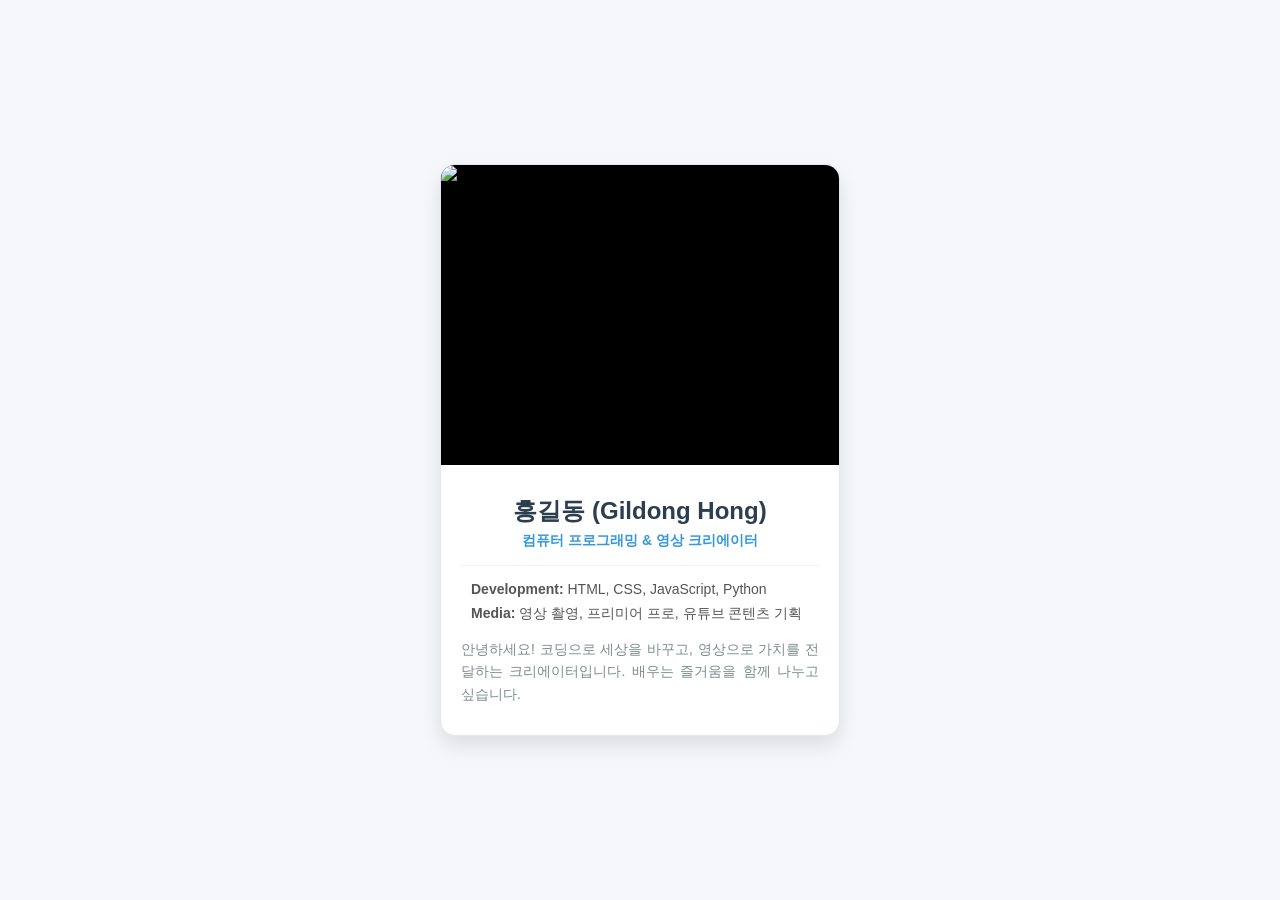
==== index.html @ 071f0fbe "Add files via upload" ====
<!DOCTYPE html>
<html lang="ko">
<head>
    <meta charset="UTF-8">
    <meta name="viewport" content="width=device-width, initial-scale=1.0">
    <title>자기소개 페이지 예제</title>
    <link rel="stylesheet" href="style.css">
</head>
<body>

    <div class="profile-card">
        <div class="image-container">
            <img src="zackie1.jpg" alt="실제 사진" class="img-back">
            <img src="zackie2.png" alt="캐리커쳐" class="img-top">
        </div>

        <div class="profile-info">
            <h2>홍길동 (Gildong Hong)</h2>
            <p class="job">컴퓨터 프로그래밍 & 영상 크리에이터</p>
            
            <hr>

            <ul class="skills">
                <li><strong>Development:</strong> HTML, CSS, JavaScript, Python</li>
                <li><strong>Media:</strong> 영상 촬영, 프리미어 프로, 유튜브 콘텐츠 기획</li>
            </ul>

            <p class="intro">
                안녕하세요! 코딩으로 세상을 바꾸고, 영상으로 가치를 전달하는 크리에이터입니다. 
                배우는 즐거움을 함께 나누고 싶습니다.
            </p>
        </div>
    </div>

</body>
</html>
---- style.css ----
/* 기본 스타일 초기화 */
* {
    margin: 0;
    padding: 0;
    box-sizing: border-box;
    font-family: 'Malgun Gothic', sans-serif;
}

body {
    background-color: #f5f7fa;
    display: flex;
    justify-content: center;
    align-items: center;
    min-height: 100vh;
}

/* 프로필 카드 컨테이너 */
.profile-card {
    background-color: #ffffff;
    width: 400px;
    border-radius: 15px;
    box-shadow: 0 10px 20px rgba(0, 0, 0, 0.1);
    overflow: hidden;
    text-align: center;
    border: 1px solid #e1e8ed;
}

/* ★ 핵심: 이미지 전환을 위한 컨테이너 */
.image-container {
    position: relative;
    width: 100%;
    height: 300px; /* 이미지 높이에 맞게 조절 가능 */
    background-color: #000;
    overflow: hidden;
}

.image-container img {
    position: absolute;
    top: 0;
    left: 0;
    width: 100%;
    height: 100%;
    object-fit: cover; /* 이미지가 비율에 맞게 꽉 차도록 설정 */
    transition: opacity 0.5s ease-in-out; /* 부드러운 전환 효과 */
}

/* 아래에 깔릴 실제 사진 */
.img-back {
    opacity: 0;
    z-index: 1;
}

/* 위에 보일 캐리커쳐 이미지 */
.img-top {
    opacity: 1;
    z-index: 2;
}

/* ★ 마우스를 올렸을 때(Hover)의 효과 */
.image-container:hover .img-top {
    opacity: 0; /* 캐리커쳐를 투명하게 만들어 숨김 */
}

.image-container:hover .img-back {
    opacity: 1; /* 실제 사진을 선명하게 보여줌 */
}

/* 프로필 텍스트 영역 스타일 */
.profile-info {
    padding: 30px 20px;
}

.profile-info h2 {
    font-size: 24px;
    color: #2c3e50;
    margin-bottom: 5px;
}

.profile-info .job {
    font-size: 14px;
    color: #3498db;
    font-weight: bold;
    margin-bottom: 15px;
}

.profile-info hr {
    border: 0;
    height: 1px;
    background-color: #edf2f7;
    margin: 15px 0;
}

.profile-info .skills {
    list-style: none;
    text-align: left;
    font-size: 14px;
    color: #555;
    margin-bottom: 15px;
    padding-left: 10px;
}

.profile-info .skills li {
    margin-bottom: 8px;
}

.profile-info .intro {
    font-size: 14px;
    color: #7f8c8d;
    line-height: 1.6;
    text-align: justify;
}
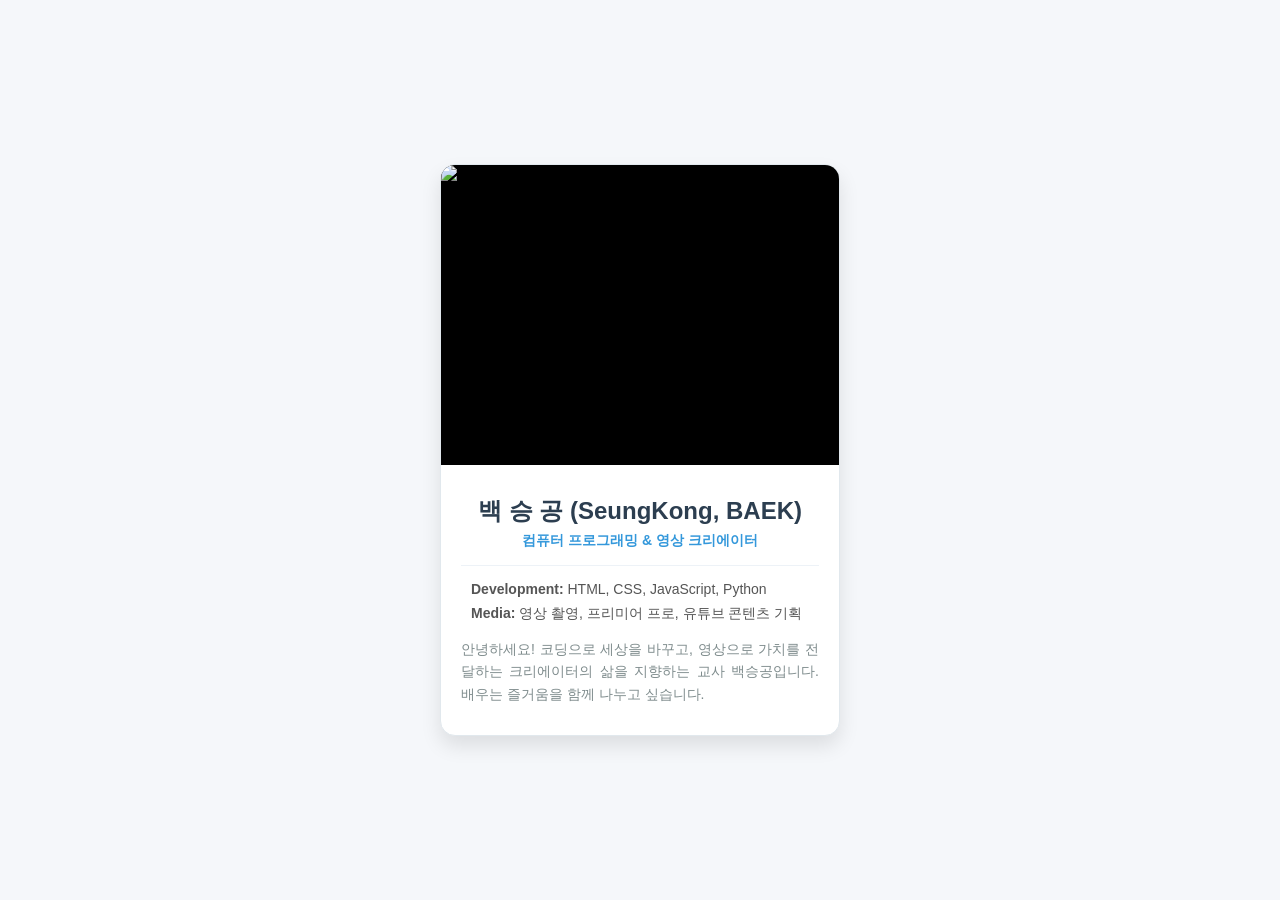
==== commit 89938b97: "Update index.html" ====
--- a/index.html
+++ b/index.html
@@ -3,19 +3,19 @@
 <head>
     <meta charset="UTF-8">
     <meta name="viewport" content="width=device-width, initial-scale=1.0">
-    <title>자기소개 페이지 예제</title>
+    <title>zackie</title>
     <link rel="stylesheet" href="style.css">
 </head>
 <body>
 
     <div class="profile-card">
         <div class="image-container">
-            <img src="zackie1.jpg" alt="실제 사진" class="img-back">
+            <img src="zackie1.png" alt="실제 사진" class="img-back">
             <img src="zackie2.png" alt="캐리커쳐" class="img-top">
         </div>
 
         <div class="profile-info">
-            <h2>홍길동 (Gildong Hong)</h2>
+            <h2>백 승 공 (SeungKong, BAEK)</h2>
             <p class="job">컴퓨터 프로그래밍 & 영상 크리에이터</p>
             
             <hr>
@@ -26,11 +26,14 @@
             </ul>
 
             <p class="intro">
-                안녕하세요! 코딩으로 세상을 바꾸고, 영상으로 가치를 전달하는 크리에이터입니다. 
+                안녕하세요! 
+                코딩으로 세상을 바꾸고, 
+                영상으로 가치를 전달하는 크리에이터의 삶을 지향하는 
+                교사 백승공입니다. 
                 배우는 즐거움을 함께 나누고 싶습니다.
             </p>
         </div>
     </div>
 
 </body>
-</html>+</html>
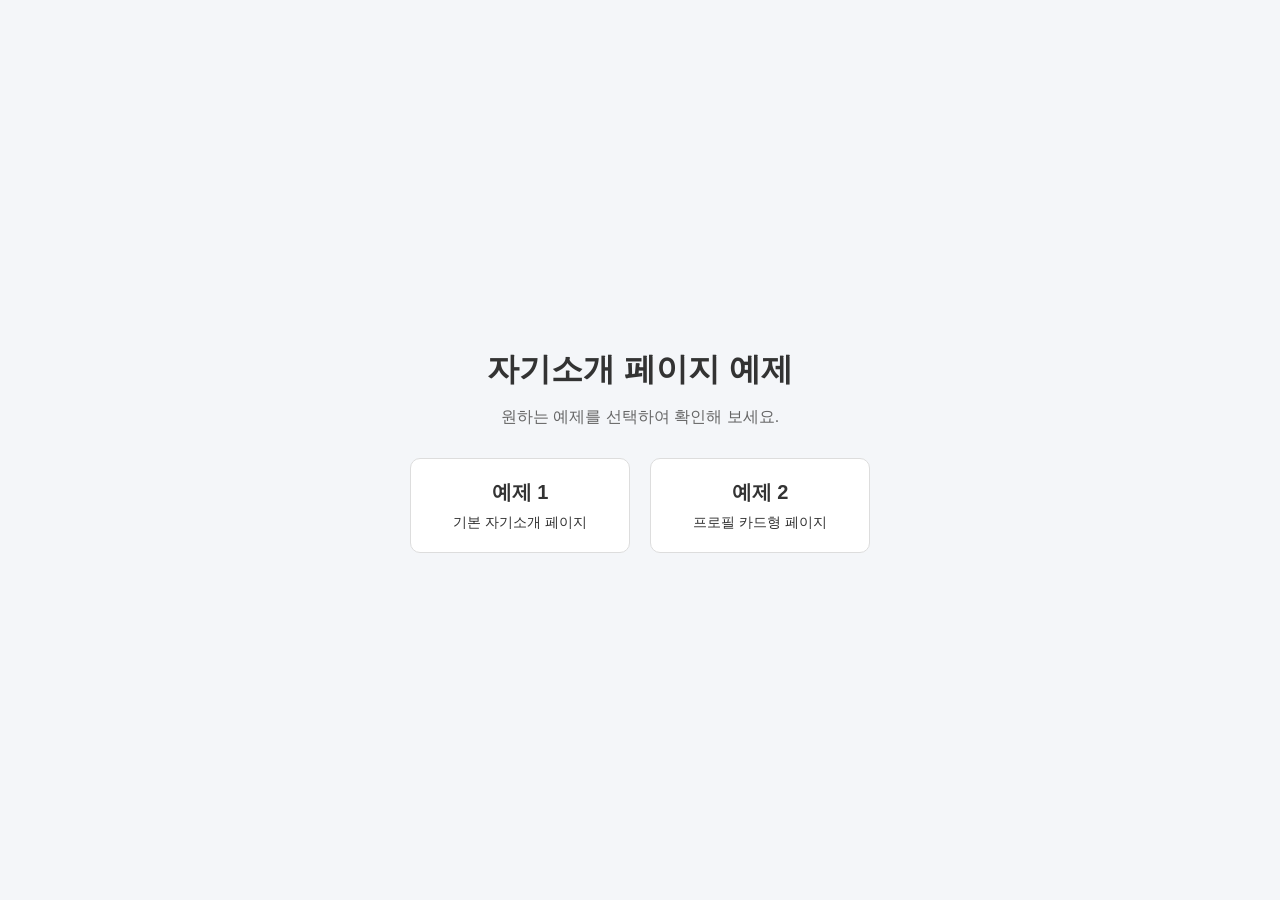
==== commit 1b800685: "Create index.html" ====
--- a/index.html
+++ b/index.html
@@ -3,36 +3,97 @@
 <head>
     <meta charset="UTF-8">
     <meta name="viewport" content="width=device-width, initial-scale=1.0">
-    <title>zackie</title>
-    <link rel="stylesheet" href="style.css">
+    <title>자기소개 페이지 예제</title>
+
+    <style>
+        * {
+            margin: 0;
+            padding: 0;
+            box-sizing: border-box;
+        }
+
+        body {
+            height: 100vh;
+            display: flex;
+            justify-content: center;
+            align-items: center;
+            background-color: #f4f6f9;
+            font-family: "Malgun Gothic", sans-serif;
+        }
+
+        .container {
+            text-align: center;
+        }
+
+        h1 {
+            margin-bottom: 15px;
+            color: #333;
+        }
+
+        p {
+            margin-bottom: 30px;
+            color: #666;
+        }
+
+        .menu {
+            display: flex;
+            gap: 20px;
+            justify-content: center;
+        }
+
+        .menu a {
+            display: inline-block;
+            width: 220px;
+            padding: 20px;
+            text-decoration: none;
+            background-color: white;
+            color: #333;
+            border: 1px solid #ddd;
+            border-radius: 10px;
+            transition: 0.3s;
+        }
+
+        .menu a:hover {
+            background-color: #3498db;
+            color: white;
+            transform: translateY(-5px);
+        }
+
+        .title {
+            font-size: 20px;
+            font-weight: bold;
+            margin-bottom: 8px;
+        }
+
+        .desc {
+            font-size: 14px;
+        }
+    </style>
 </head>
 <body>
 
-    <div class="profile-card">
-        <div class="image-container">
-            <img src="zackie1.png" alt="실제 사진" class="img-back">
-            <img src="zackie2.png" alt="캐리커쳐" class="img-top">
+    <div class="container">
+
+        <h1>자기소개 페이지 예제</h1>
+
+        <p>
+            원하는 예제를 선택하여 확인해 보세요.
+        </p>
+
+        <div class="menu">
+
+            <a href="1.html">
+                <div class="title">예제 1</div>
+                <div class="desc">기본 자기소개 페이지</div>
+            </a>
+
+            <a href="2.html">
+                <div class="title">예제 2</div>
+                <div class="desc">프로필 카드형 페이지</div>
+            </a>
+
         </div>
 
-        <div class="profile-info">
-            <h2>백 승 공 (SeungKong, BAEK)</h2>
-            <p class="job">컴퓨터 프로그래밍 & 영상 크리에이터</p>
-            
-            <hr>
-
-            <ul class="skills">
-                <li><strong>Development:</strong> HTML, CSS, JavaScript, Python</li>
-                <li><strong>Media:</strong> 영상 촬영, 프리미어 프로, 유튜브 콘텐츠 기획</li>
-            </ul>
-
-            <p class="intro">
-                안녕하세요! 
-                코딩으로 세상을 바꾸고, 
-                영상으로 가치를 전달하는 크리에이터의 삶을 지향하는 
-                교사 백승공입니다. 
-                배우는 즐거움을 함께 나누고 싶습니다.
-            </p>
-        </div>
     </div>
 
 </body>
